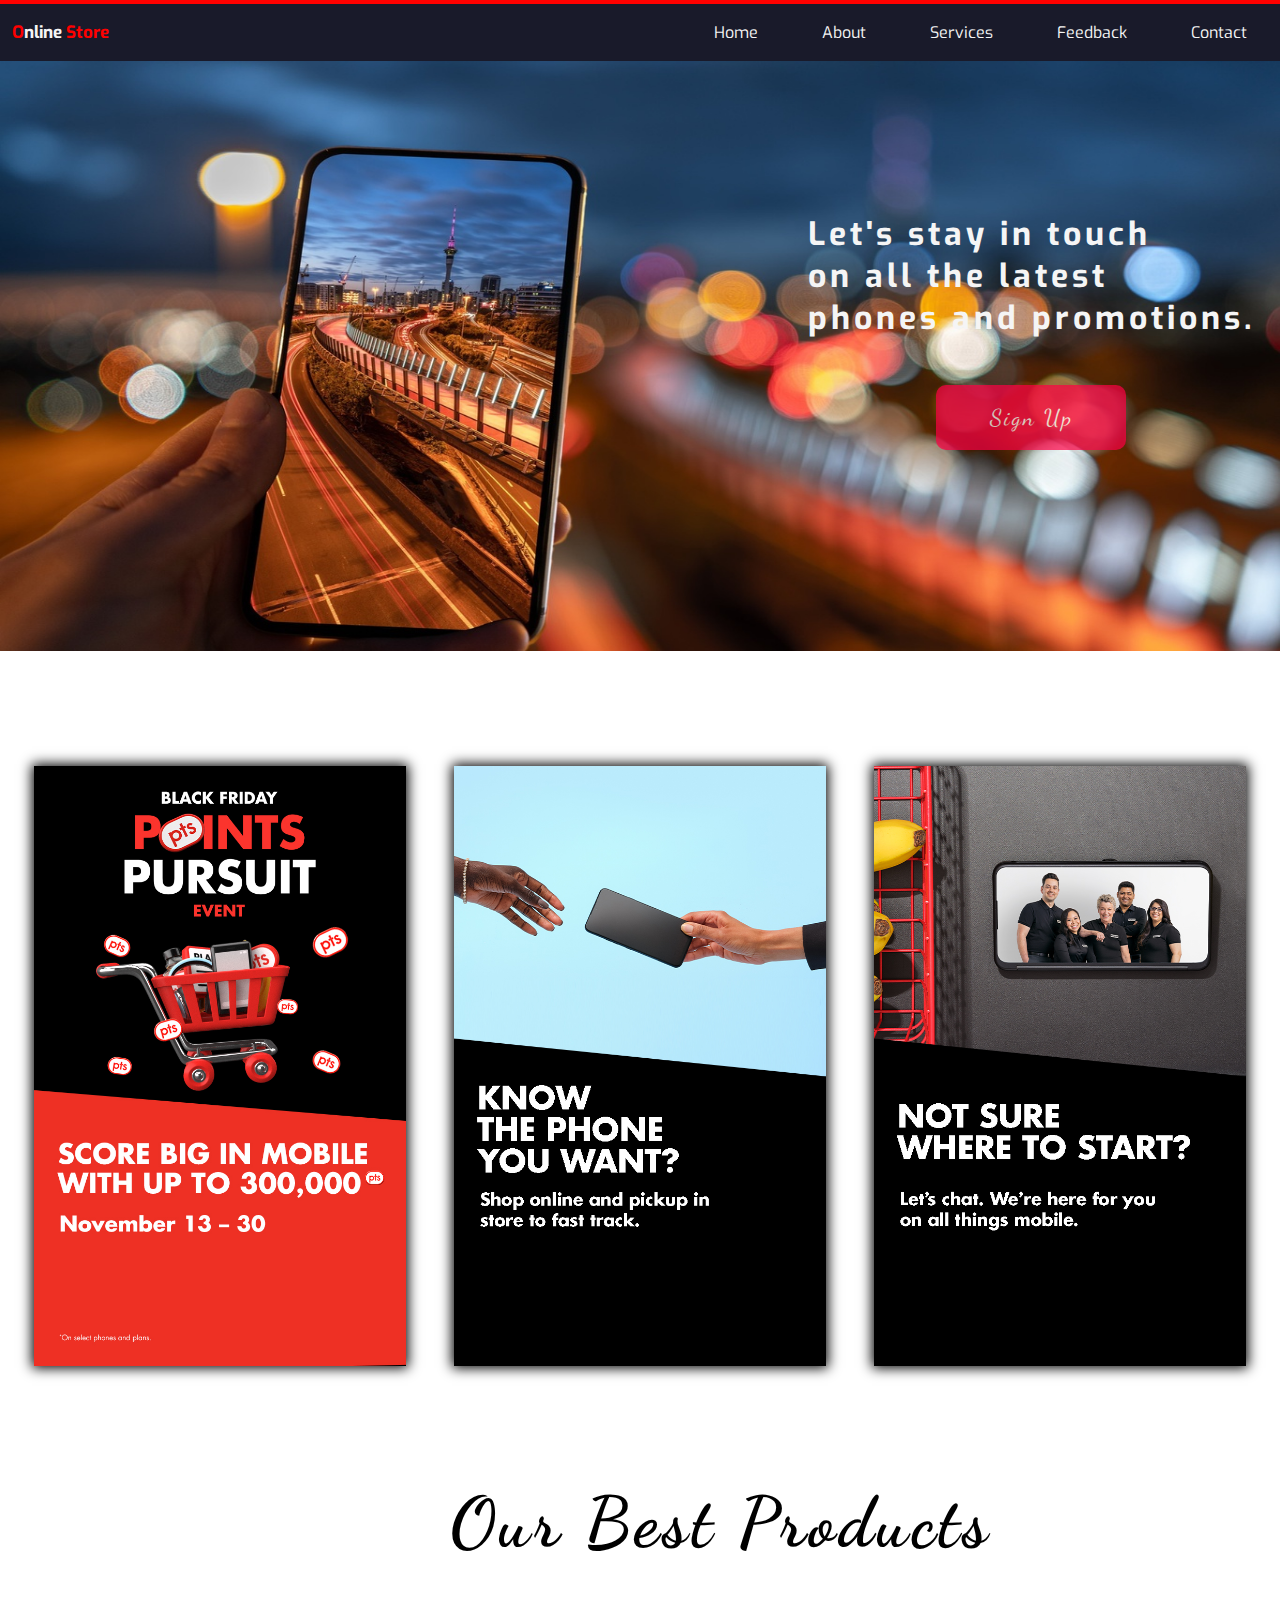
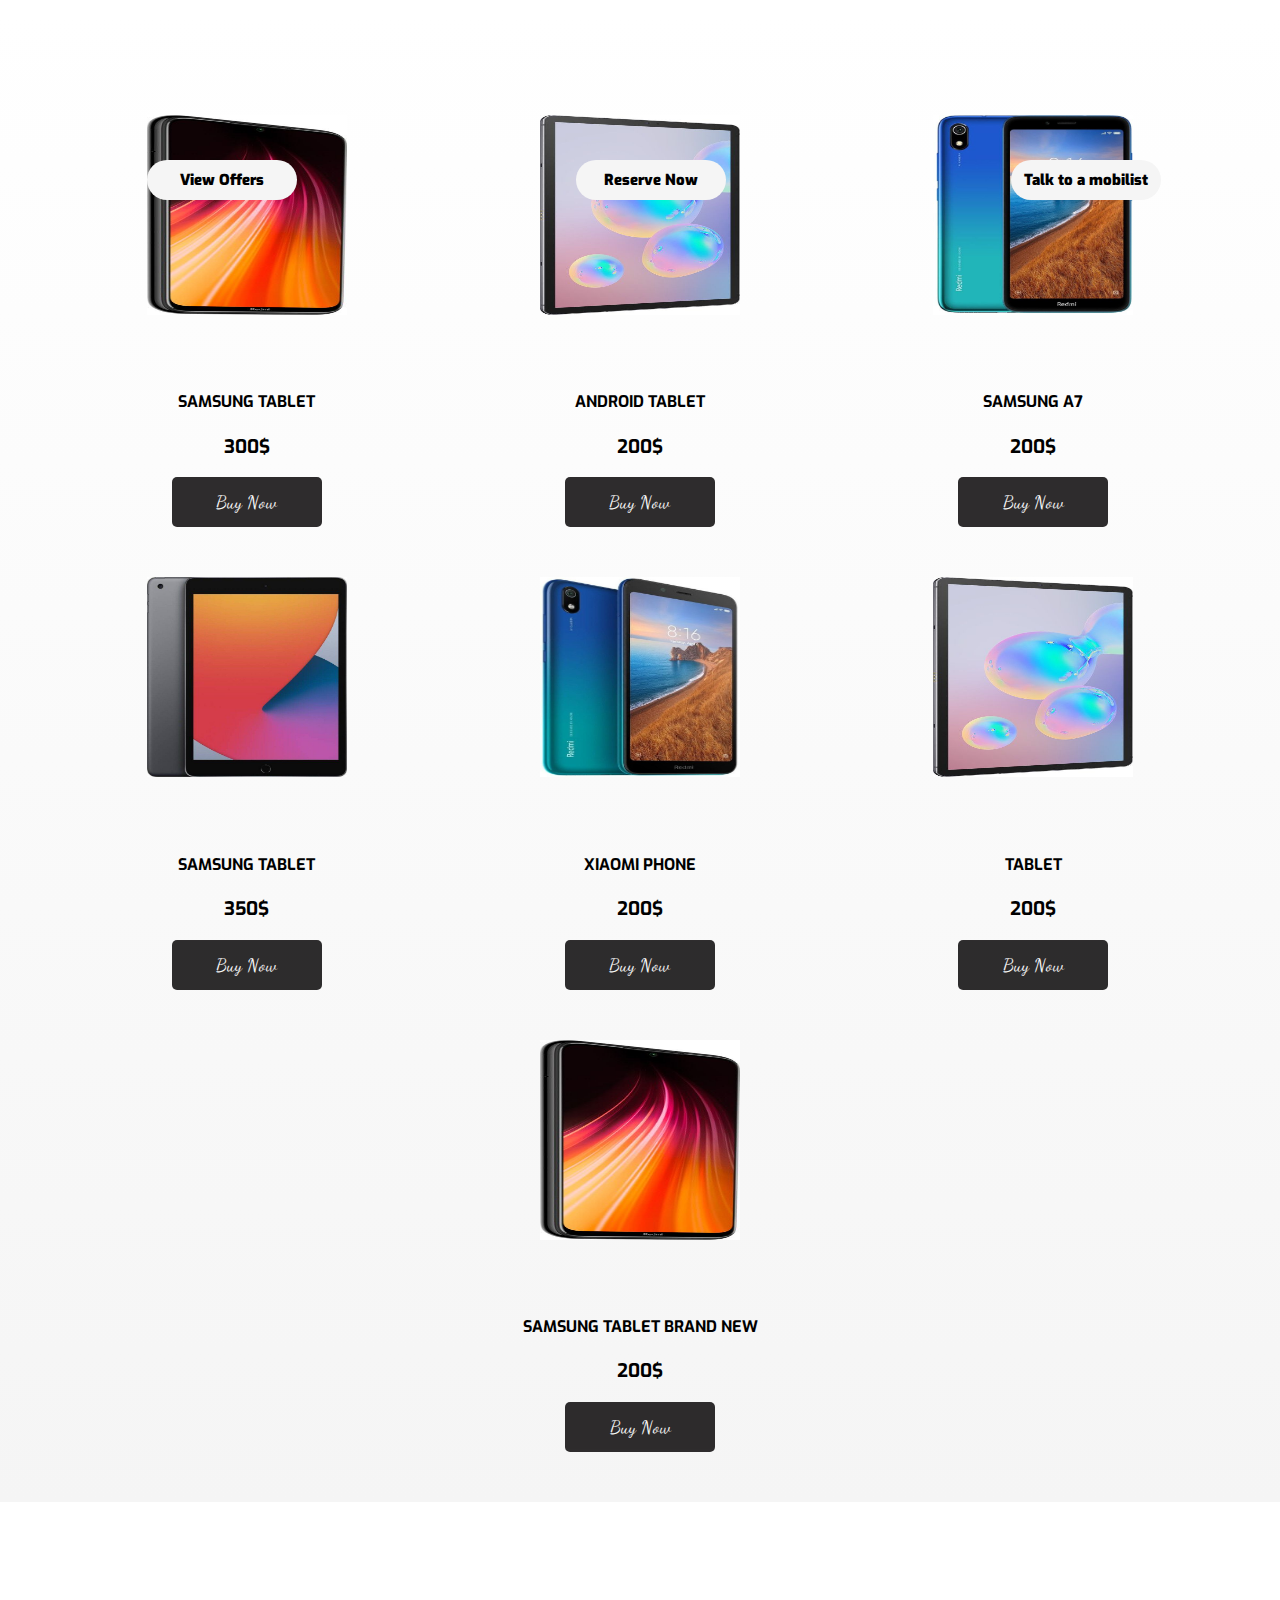
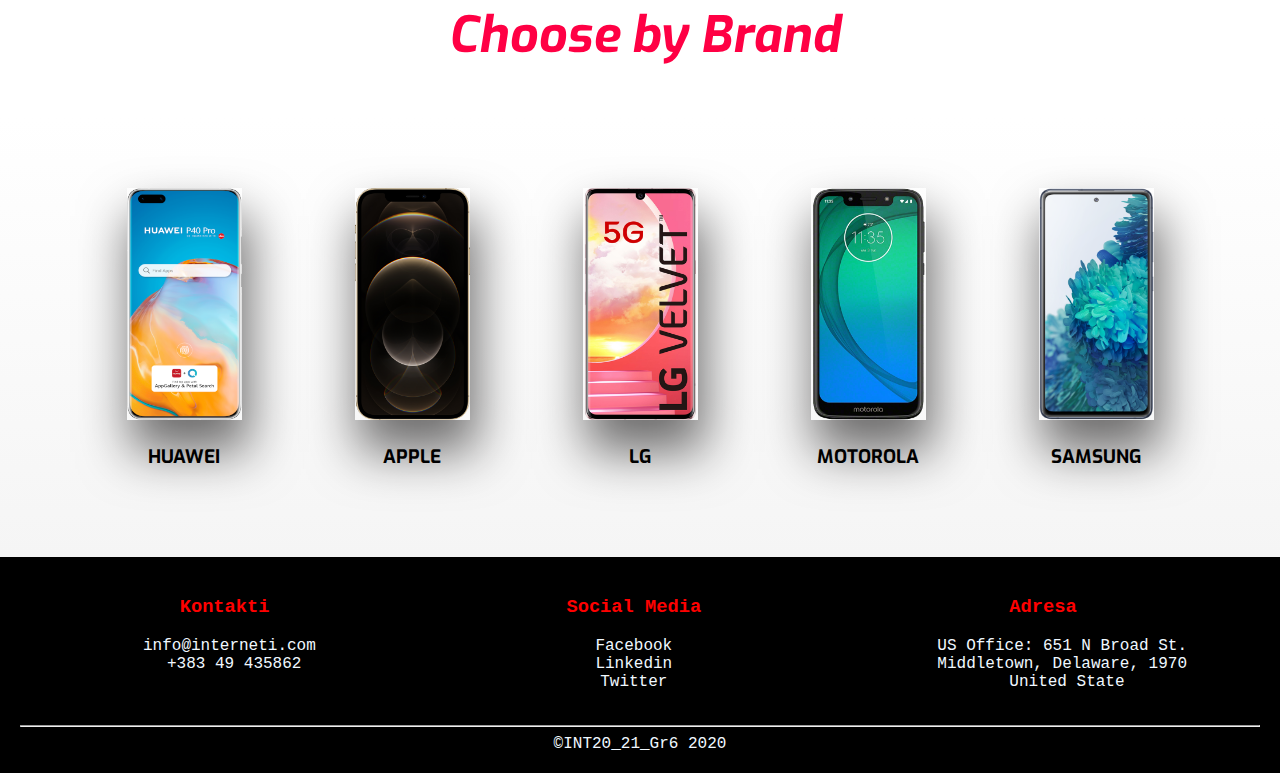
==== index.html @ 4bde4243 "Update index.html" ====
<!DOCTYPE html>
<html lang="en">

<head>
    <meta charset="UTF-8">
    <meta name="viewport" content="width=device-width, initial-scale=1.0">
    <link rel="stylesheet" href="style.css">
    <link rel="icon" href="images/icon.png" type="images/icon">
    <title>Online Store</title>
</head>

<body>

    <div class="navbaritem"></div>
    <div class="navbar" id="navbar">
        <div class="navbarname">
            <h2><span>O</span>nline<span> Store</span></h2>
        </div>
        <ul>
            <li><a href="index.html">Home</a></li>
            <li><a href="about.html">About</a></li>
            <li><a href="service.html">Services</a></li>
            <li><a href="formpage.html">Feedback</a></li>
            <li><a href="contact.html">Contact</a></li>
        </ul>
    </div>
    <div class="mySlides fade">
        <img src="images/iphone1.jpg" height="590" width="100%" alt="">
    </div>
    <div class="mySlides fade">
        <img src="images/android1.jpg" height="590" width="100%" alt="">
    </div>
    <div class="mySlides fade">
        <img src="images/iphonex1.jpg " height="590" width="100%" alt="">
    </div>
    <div class="textinphoto">
        <h1>Let's stay in touch <br />on all the latest<br /> phones and promotions.</h1>
    </div>
    <button class="subscribe" onclick="document.getElementById('signup').style.display='block'">Sign Up</button>
  <!--***********************************************OFFERS*************************************************************** -->
    <div class="offers">
        <div class="blackfriday">
            <img src="images/blackfriday.jpg" height="600" alt="">
            <button>View Offers</button>
        </div>
        <div class="phoneyouwant">
            <img src="images/phoneyouwant.jpg" height="600" alt="">
            <button>Reserve Now</button>
        </div>
        <div class="letschat">
            <img src="images/letschat.jpg" height="600" alt="">
            <button>Talk to a mobilist</button>
        </div>
    </div>
<!--***************************OUR BEST PRODUCTS ***************************************************** -->
    <h2 class="obp">Our Best Products</h2>
    <div class="selling">

        <div>
            <img src="images/shitja1.jpg" height="300" width="300" alt="">
            <h4>SAMSUNG TABLET</h4>
            <H3>300$</H3>
            <button>Buy Now</BUtton>
        </div>

        <div>
            <img src="images/shitja2.jpg" height="300" width="300" alt="">
            <h4>ANDROID TABLET</h4>
            <H3>200$</H3>
            <button>Buy Now</BUtton>
        </div>

        <div>
            <img src="images/shitja3.jpg" height="300" width="300" alt="">
            <h4>SAMSUNG A7</h4>
            <H3>200$</H3>
            <button>Buy Now</BUtton>
        </div>

        <div>
            <img src="images/shitja4.jpg" height="300" width="300" alt="">
            <h4>SAMSUNG TABLET</h4>
            <H3>350$</H3>
            <button>Buy Now</BUtton>
        </div>

        <div>
            <img src="images/shitja5.jpg" height="300" width="300" alt="">
            <h4>XIAOMI PHONE</h4>
            <H3>200$</H3>
            <button>Buy Now</BUtton>
        </div>

        <div>
            <img src="images/shitja2.jpg" height="300" width="300" alt="">
            <h4>TABLET</h4>
            <H3>200$</H3>
            <button>Buy Now</BUtton>
        </div>

        <div>
            <img src="images/shitja1.jpg" height="300" width="300" alt="">
            <h4>SAMSUNG TABLET BRAND NEW</h4>
            <H3>200$</H3>
            <button>Buy Now</BUtton>
        </div>

    </div>
    
    <div class="signup" id="signup">
        <div class="signupwindow" >
            <input type="email" name="email" placeholder="Email.." id="">
            <span onclick="document.getElementById('signup').style.display='none'" class="x">x</span>
            <input type="password" name="password" placeholder="Password.." id="">
            <button type="submit" onclick="document.getElementById('signup').style.display='none'" class="btn btn-primary">Submit</button>
            <h2>Sign Up</h2>
        </div>
    </div>
   <!--********************************************** CHOOSE BY BRAND *****************************************************************-->
    <div class="choosebybrandtext">
        <h1>Choose by Brand</h1>
    </div>
    
    <div style="margin-top: 50px" class="choosebybrand">
        <div class="huawei">
            <a style="color:#000000; text-decoration:none" href="huawei.html">
            <div class="frontimage">
                <img src="images/huawei.png" height="232px" width="115px" alt="">
            </div>
           
            <h3>HUAWEI</h3>
         </a>
        </div>

        <div class="apple">
            <a style="color:#000000; text-decoration:none" href="apple.html">
            <div class="frontimage">
                <img src="images/apple.png" height="232px" width="115px" alt="">
            </div>
            
            <H3>APPLE</H3>
            </a>
        </div>

        <div class="lg">
            <a style="color:#000000; text-decoration:none" href="lg.html">
            <div class="frontimage">
                <img src="images/LG.png" height="232px" width="115px" alt="">
            </div>
            
            <h3>LG</h3>
            </a>
        </div>

        <div class="motorola">
            <a style="color:#000000; text-decoration:none" href="motorola.html">
            <div class="frontimage">
                <img src="images/Motorola.png" height="232px" width="115px" alt="">
            </div>
            <h3>MOTOROLA</h3>
            </a>
        </div>

        <div class="samsung">
            <a style="color:#000000; text-decoration:none" href="samsung.html">
            <div class="frontimage">
                <img src="images/samsung.png" height="232px" width="115px" alt="">
            </div>
            <h3>SAMSUNG</h3>
            </a>
        </div>

    </div>
    
<footer id="footer">
<div>
  <div class="divFloat">
      <h3>Kontakti</h3>
    <pre>
 info@interneti.com
  +383 49 435862
    </pre>
  </div>
  <div class="divFloat">
      <h3>Social Media</h3> 
      <a href="https://www.facebook.com" target="_blank">Facebook</a><br>
      <a href="https://www.linkedin.com" target="_blank">Linkedin</a><br>
      <a href="https://www.twitter.com" target="_blank">Twitter</a>
  </div>
  <div class="divFloat">
        <h3>Adresa</h3> 
      <pre>
    US Office: 651 N Broad St.
    Middletown, Delaware, 1970
     United State
    </pre>
</div>  
</div>

<hr style="clear: left;">
&copy;INT20_21_Gr6 2020
</footer>
<script src="slider.js"></script>
</body>

</html>
---- style.css ----
@import url('https://fonts.googleapis.com/css2?family=Exo:wght@300&display=swap');
@import url('https://fonts.googleapis.com/css2?family=Dancing+Script:wght@700&display=swap');
*{
    box-sizing: border-box;
}
body
{
    margin: 0;
    padding: 0;
    font-family: 'Exo', sans-serif;  
}
.navbar 
{   
    background-color:rgba(0, 1, 19, 0.9);
    display: flex;
    align-items: flex-end;
    width: 100%;
    justify-content: flex-end;
    padding: 3px;
    
}
.navbaritem
{
    
    width: 100%;
    border:2px solid red;
    
}
.navbarname 
{
    margin-right: 42%;
   
}
.navbarname h2
{
    color: whitesmoke;
    font-size: 17px;
 
}
.navbarname h2 span
{
    color: red;
}
.navbar ul li  {
    display: inline-flex;
}
.navbar ul 
{
    margin: 0;
}
.navbar ul li a {
    text-decoration: none;    
    font-size: 16px;
    color:whitesmoke;
    padding:15px 30px 15px 30px;
}
.navbar a:hover
{
    transition: 0.8s;
    color: rgba(248, 9, 9, 0.9);
}
.textinphoto h1{
    opacity: 1.5;
    position: absolute;
    bottom: 60%;
    right: 25px;
    letter-spacing: 4px;
    color: whitesmoke;
    
}
.subscribe {
    outline: none;
    font-family: 'Dancing Script', cursive;
    position: absolute;
    bottom: 50%;
    right: 12%;
    width: 190px;
    height:65px;
    border: none;
    color: white;
    border-radius: 10px;
    background-color:rgb(255, 0, 68);
    letter-spacing: 2px;
    opacity: 0.7;
    font-size: 23px;
}
.subscribe:hover{
    color: rgb(255, 0, 68);
    background-color: whitesmoke;
    transition: 0.8s;
    opacity: 0.9;
    cursor: pointer;
}
.subscribe:active
{
    opacity: 1;
    box-shadow: 0px 0px 2px 2px rgb(255, 0, 68); 
}
.obp
{
     margin-top: 50px;
    margin-bottom: 50px;
    margin-left: 450px;
    letter-spacing: 4px;
    font-family: 'Dancing Script', cursive;
    font-size: 70px;
    
}
.selling 
{   
   background-color:whitesmoke;
    display: flex;
    width: 100%;
    margin: 0 auto;
    text-align: center;
    justify-content: space-around;
    flex-wrap: wrap;
    padding: 50px;
    background:linear-gradient(to bottom, #ffffff,whitesmoke);
}

.selling img
{   
    padding:50px ;
}
.selling button
{
     font-family: 'Dancing Script', cursive;
    font-size: 18px;
    outline: none;
    border: none;
    width: 150px;
    height: 50px;
    background-color: rgb(24, 22, 23);
    color: whitesmoke;
    border-radius: 5px;
    opacity: 0.9;
}
.selling button:hover
{
    cursor: pointer;
    opacity: 1;
}
.selling button:active
{
    box-shadow: 0px 0px 2px 2px rgb(255, 0, 68);
}
.offers
{
    margin-top: 100px;
    margin-bottom: 100px;
    display: flex;
    padding: 10px;
    justify-content: space-around;
    text-align: center;
}
.offers img 
{
   box-shadow: 0px 0px 12px 2px black;
}
.blackfriday button
{
    font-family: inherit;
    position: absolute;
    left: 11.5%;
    bottom:-100%;
    height: 40px;
    width:150px;
    border-radius: 20px;
    outline: none;
    border: none;
    font-size: 15px;
    background-color:whitesmoke;
    font-weight: 900;
}
.blackfriday button:hover,.phoneyouwant button:hover,.letschat button:hover
{
    background-color: red;
    transition: 0.5s;
    color:white;
    cursor: pointer;
}
.phoneyouwant button{
    position: absolute;
    left: 45%;
    bottom: -100%;
    font-family: inherit;
    height: 40px;
    width:150px;
    border-radius: 20px;
    outline: none;
    border: none;
    font-size: 15px;
    background-color:whitesmoke;
    font-weight: 900;
}
.letschat button
{
    position: absolute;
    left:79%;
    bottom: -100%;
    font-family: inherit;
    height: 40px;
    width:150px;
    border-radius: 20px;
    outline: none;
    border: none;
    font-size: 15px;
    background-color:whitesmoke;
    font-weight: 900;
}
.signupwindow
{
    
    top: 12em;
    left:21em;
    position: fixed;
    background-color:rgb(24, 22, 23);
    height: 20%;
    width: 50%;
    border-radius: 5px;
}
.signupwindow input 
{
    display:flex;
    margin-top: 15px;
    height: 35px;
    width: 200px;
    margin-left: 15px;
}
.x {
    position: absolute;
    right:5px;
    top:2px;
    font-size: 20px;
    text-align: center;
    padding:8px;
    font-weight: 900;
    color: whitesmoke;
}
.x:hover
{
    background-color: rgb(173, 166, 166);
    color:black;
    transition: 0.7s;
    cursor: pointer;
}

.signupwindow h2
{
    color: whitesmoke;
    margin-left: 70%;
    margin-top: -80px;
}
.signupwindow button
{
    position: absolute;
    margin-left: 70%;
    width: 100px;
    height: 40px;
    margin-top: -100px;
    margin-top: -35px;
    font-weight: 900;

}
.signupwindow button:hover
{
    cursor: pointer;
}
.signup
{
    display: none;
    border:1px solid black;
    left: 0;
    top: 0;
    right: 0;
    bottom: 0;
    position:fixed;
    width: 100%;
    height: 100%;
    background-color: rgba(0, 0, 0, 0.7);
}
.choosebybrand
{
    position: relative;
    display: flex;
    width: 100%;
    height: auto;
    justify-content: space-around;
    flex-wrap: wrap;
    background:linear-gradient(to bottom, #ffffff,whitesmoke);
    margin-bottom: 0px;
    text-align: center;
    padding:70px;
}
.choosebybrand img
{
    box-shadow: 5px 30px 50px 2px rgb(109, 108, 108);
}
.choosebybrandtext h1
{
    margin-top: 100px;
    margin-left: 35%;
    color: rgb(255, 0, 68);
    font-size: 50px;
    font-style: italic;

}
.apple:hover,.motorola:hover,.lg:hover,.samsung:hover,.apple:hover,.huawei:hover
{
    cursor: pointer;
    color: rgb(255, 0, 68);
}

footer{
    font-family: monospace, Arial, sans-serif;
    background-color: black;
    text-align: center;
    color: aliceblue;
    padding: 20px;
}
footer a{
    text-decoration: none;
    color: aliceblue;
}
footer a:hover{
    color: red;
}
footer pre{
    font-size: 16px;
}
.divFloat{
    width: 33%;
    float: left;
}
footer h3{
    color: red;
}
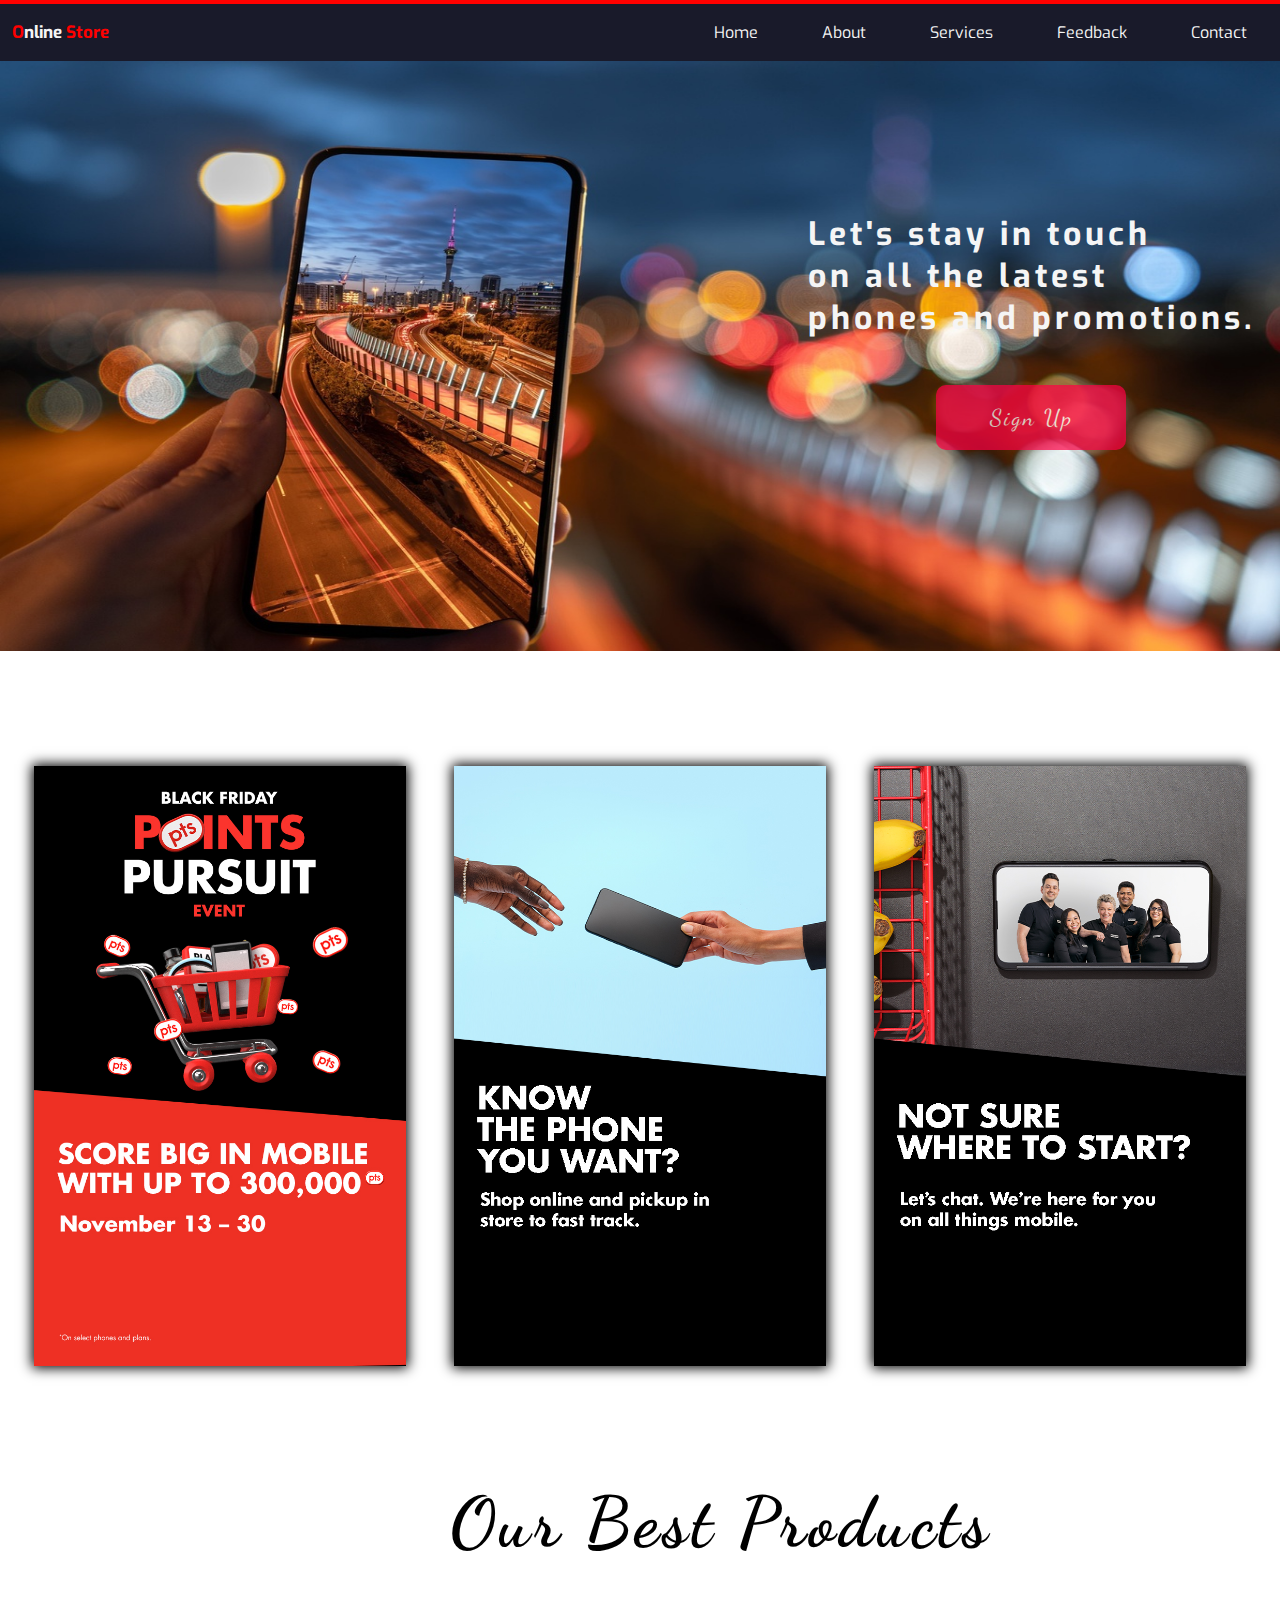
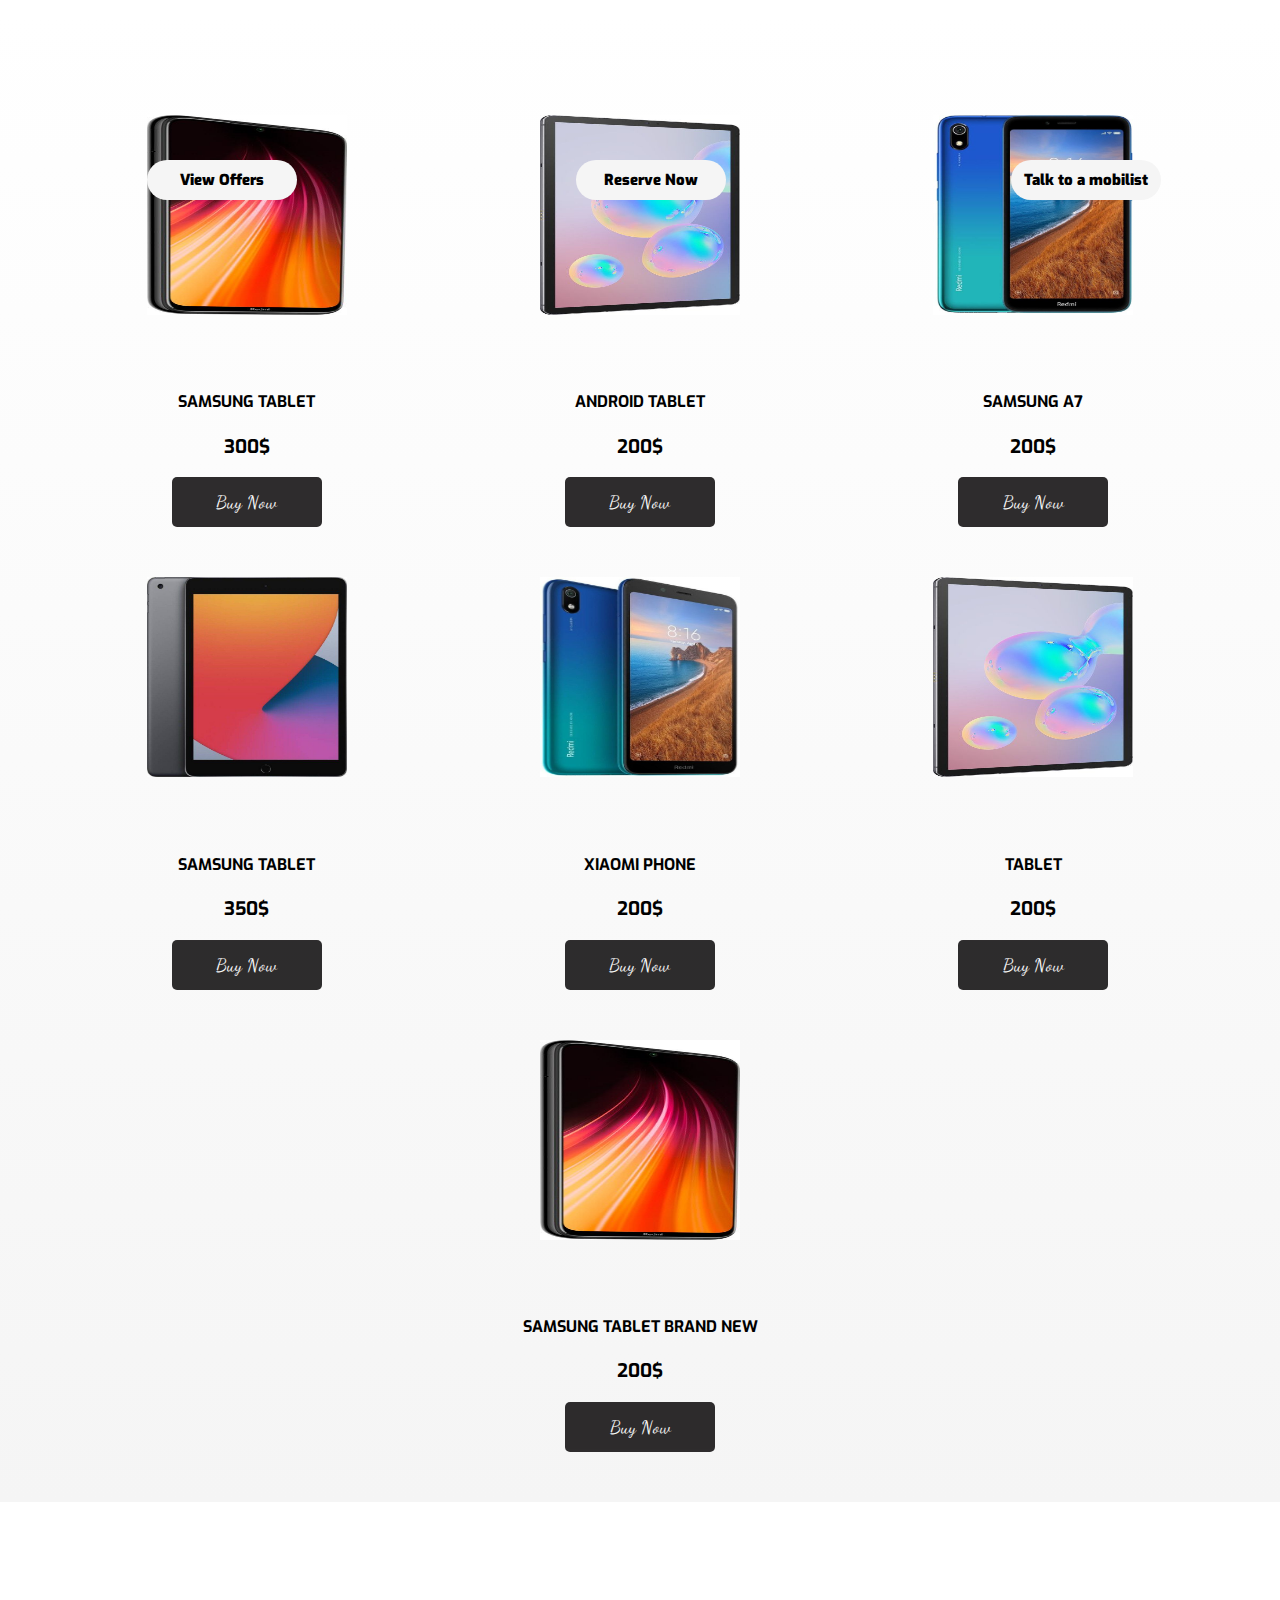
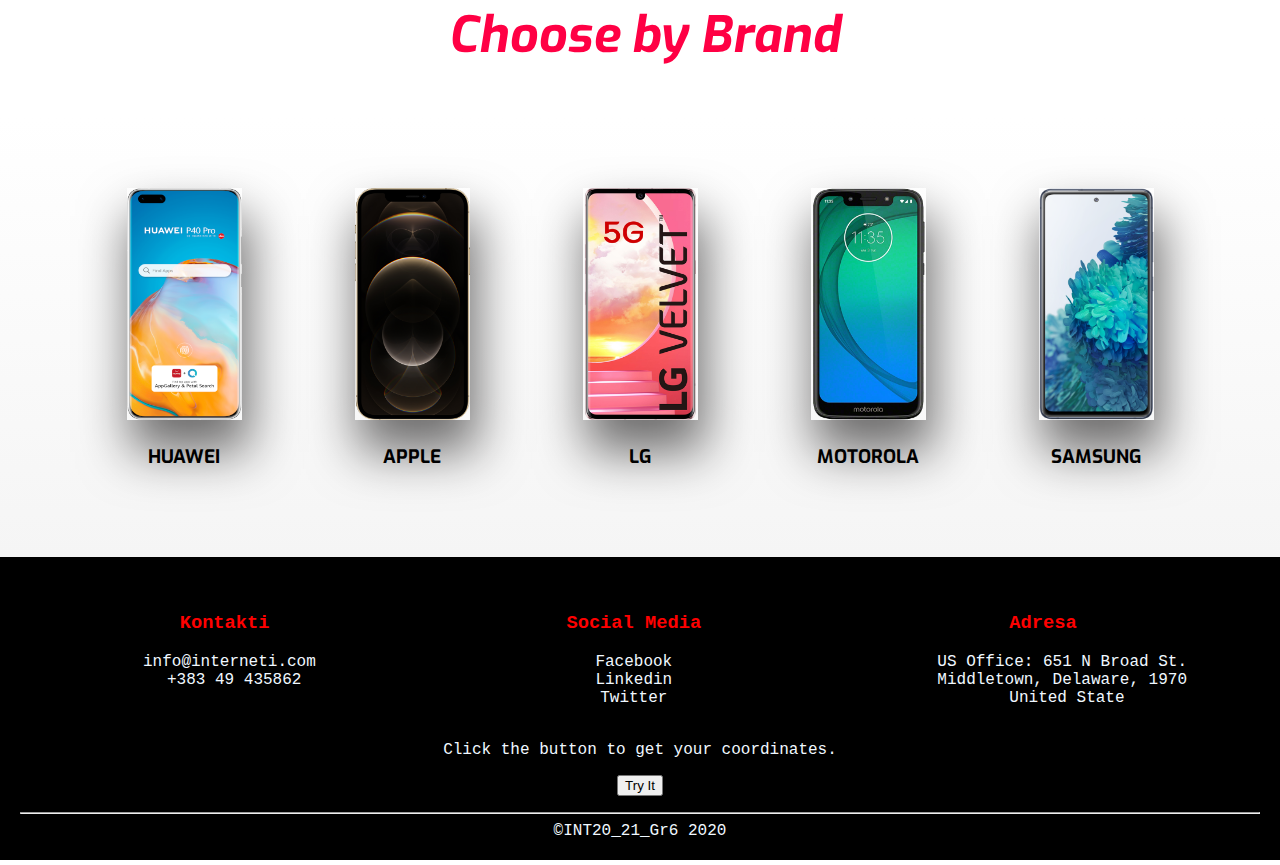
==== commit 951850f7: "Geolocation&Tabela" ====
--- a/index.html
+++ b/index.html
@@ -123,51 +123,52 @@
     
     <div style="margin-top: 50px" class="choosebybrand">
         <div class="huawei">
-            <a style="color:#000000; text-decoration:none" href="huawei.html">
+            <a  href="huawei.html">
             <div class="frontimage">
                 <img src="images/huawei.png" height="232px" width="115px" alt="">
             </div>
+             </a>
+            <h3>HUAWEI</h3>
+       
+        </div>
+
+        <div class="apple">
+            <a  href="apple.html">
+            <div class="frontimage">
+                <img src="images/apple.png" height="232px" width="115px" alt="">
+            </div>
+             </a>
+            <H3>APPLE</H3>
            
-            <h3>HUAWEI</h3>
-         </a>
-        </div>
-
-        <div class="apple">
-            <a style="color:#000000; text-decoration:none" href="apple.html">
-            <div class="frontimage">
-                <img src="images/apple.png" height="232px" width="115px" alt="">
-            </div>
+        </div>
+
+        <div class="lg">
+            <a  href="lg.html">
+            <div class="frontimage">
+                <img src="images/LG.png" height="232px" width="115px" alt="">
+            </div>
+            </a>
+            <h3>LG</h3>
             
-            <H3>APPLE</H3>
-            </a>
-        </div>
-
-        <div class="lg">
-            <a style="color:#000000; text-decoration:none" href="lg.html">
-            <div class="frontimage">
-                <img src="images/LG.png" height="232px" width="115px" alt="">
-            </div>
+        </div>
+
+        <div class="motorola">
+            <a href="motorola.html">
+            <div class="frontimage">
+                <img src="images/Motorola.png" height="232px" width="115px" alt="">
+            </div>
+                </a>
+            <h3>MOTOROLA</h3>
             
-            <h3>LG</h3>
-            </a>
-        </div>
-
-        <div class="motorola">
-            <a style="color:#000000; text-decoration:none" href="motorola.html">
-            <div class="frontimage">
-                <img src="images/Motorola.png" height="232px" width="115px" alt="">
-            </div>
-            <h3>MOTOROLA</h3>
-            </a>
         </div>
 
         <div class="samsung">
-            <a style="color:#000000; text-decoration:none" href="samsung.html">
+            <a  href="samsung.html">
             <div class="frontimage">
                 <img src="images/samsung.png" height="232px" width="115px" alt="">
-            </div>
+            </div> </a>
             <h3>SAMSUNG</h3>
-            </a>
+           
         </div>
 
     </div>
@@ -195,12 +196,19 @@
      United State
     </pre>
 </div>  
+<p>Click the button to get your coordinates.</p>
+
+<button onclick="getLocation()">Try It</button>
+
+<p id="demo"></p>
 </div>
 
 <hr style="clear: left;">
 &copy;INT20_21_Gr6 2020
 </footer>
+<script src="Location.js"></script>
 <script src="slider.js"></script>
+
 </body>
 
 </html>
--- a/style.css
+++ b/style.css
@@ -21,7 +21,7 @@
 }
 .navbaritem
 {
-    
+    background-color: white;
     width: 100%;
     border:2px solid red;
     
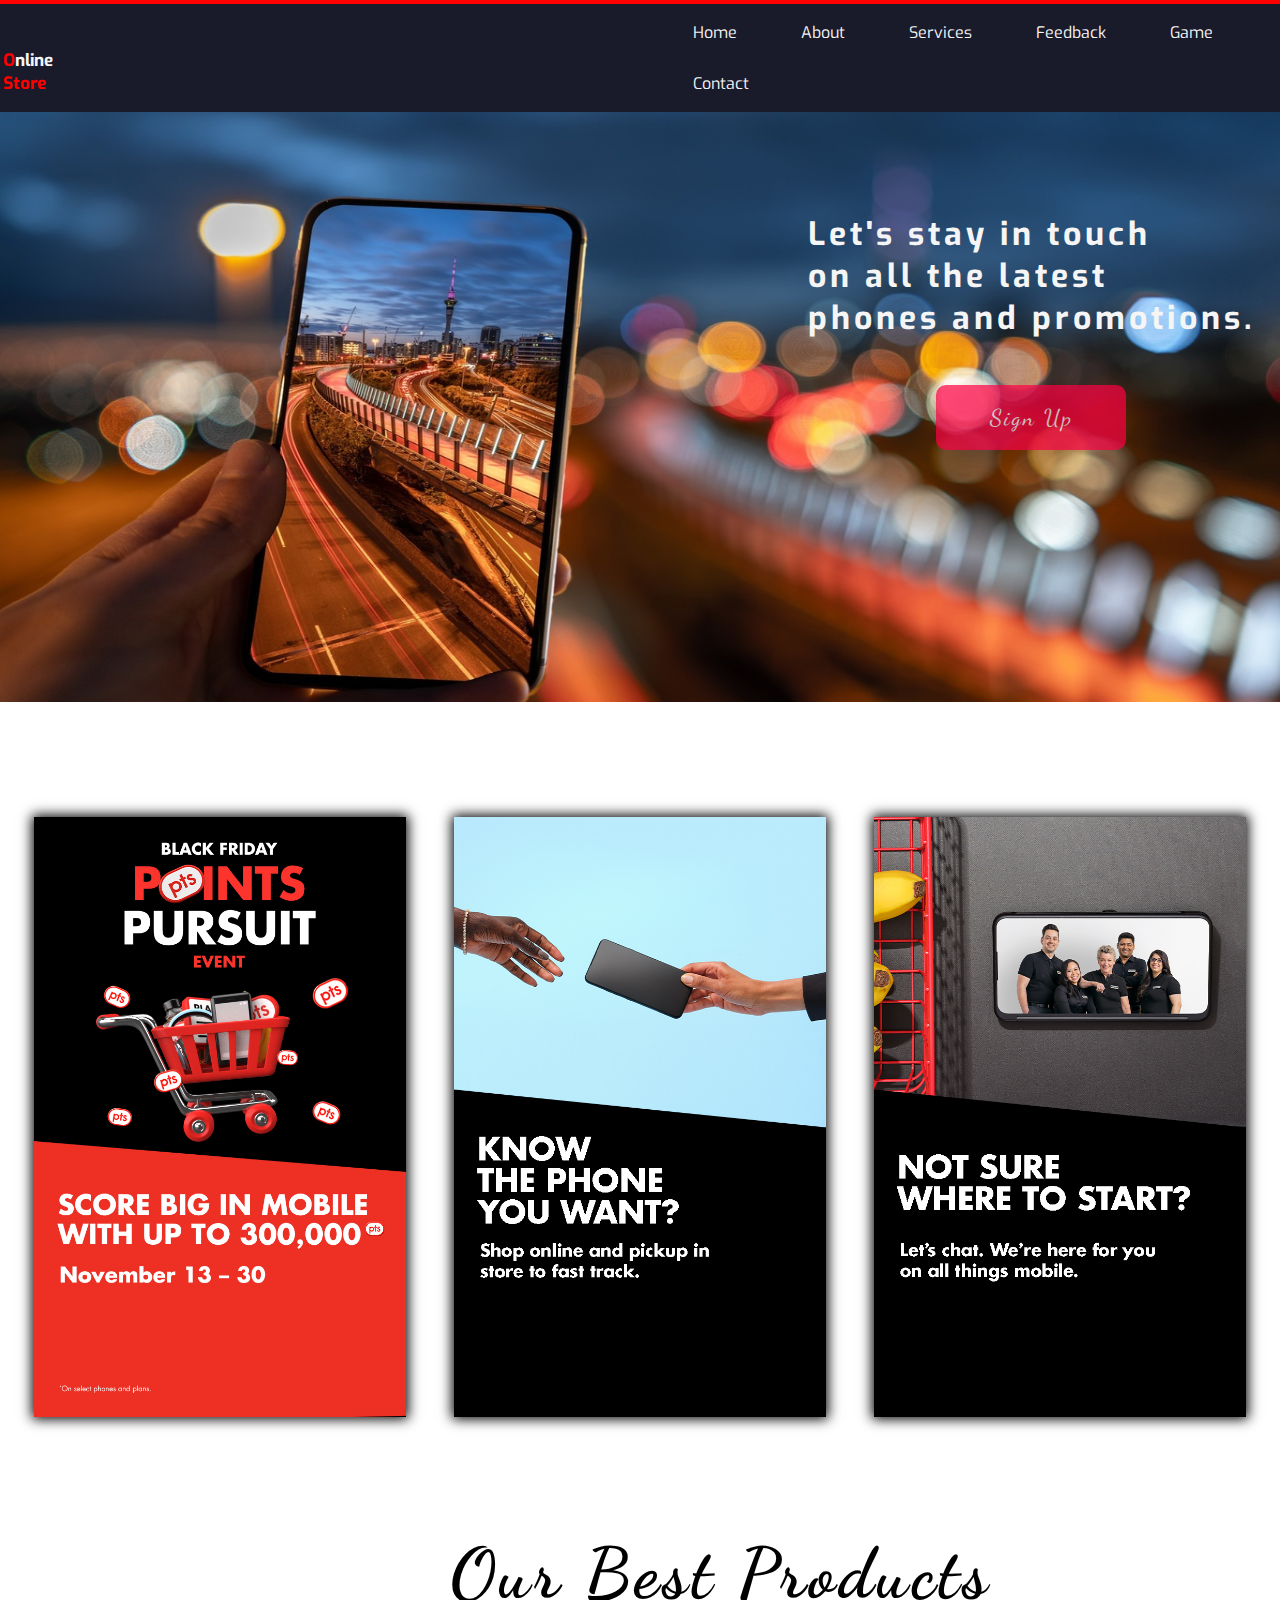
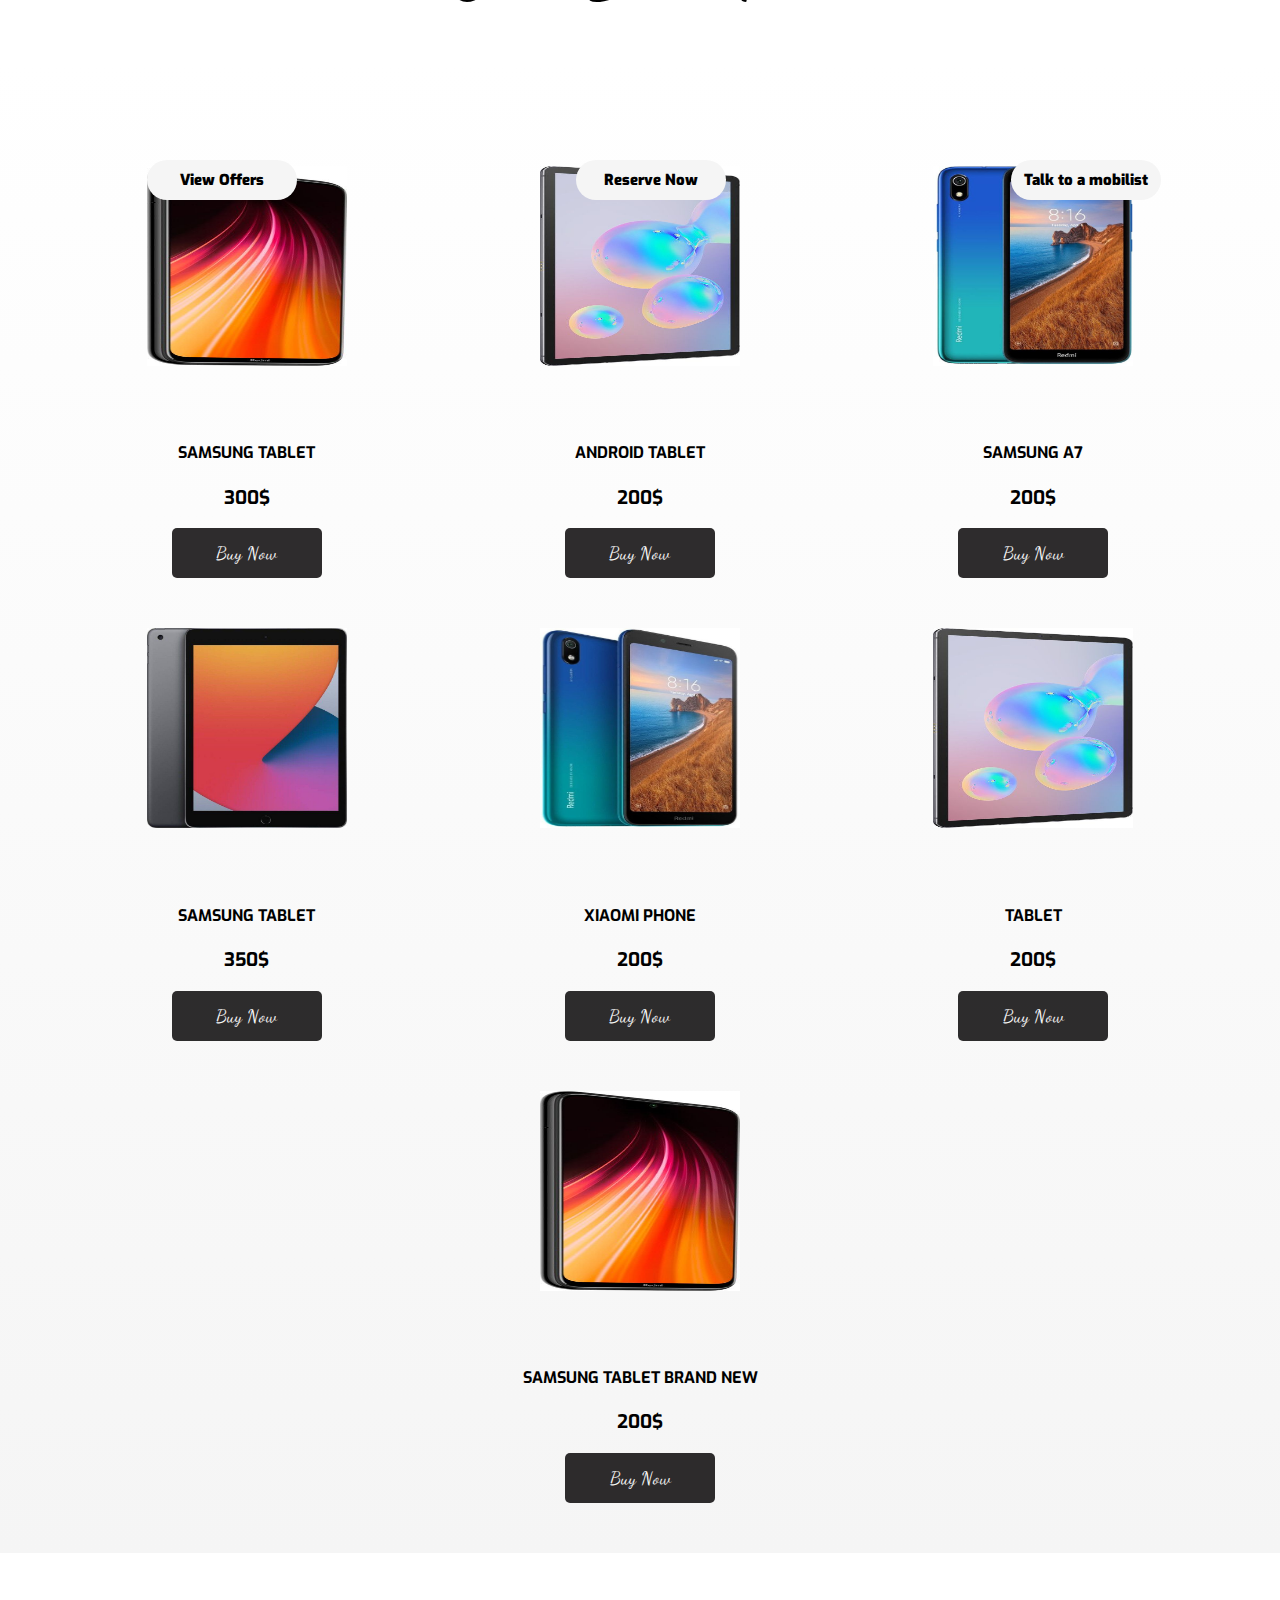
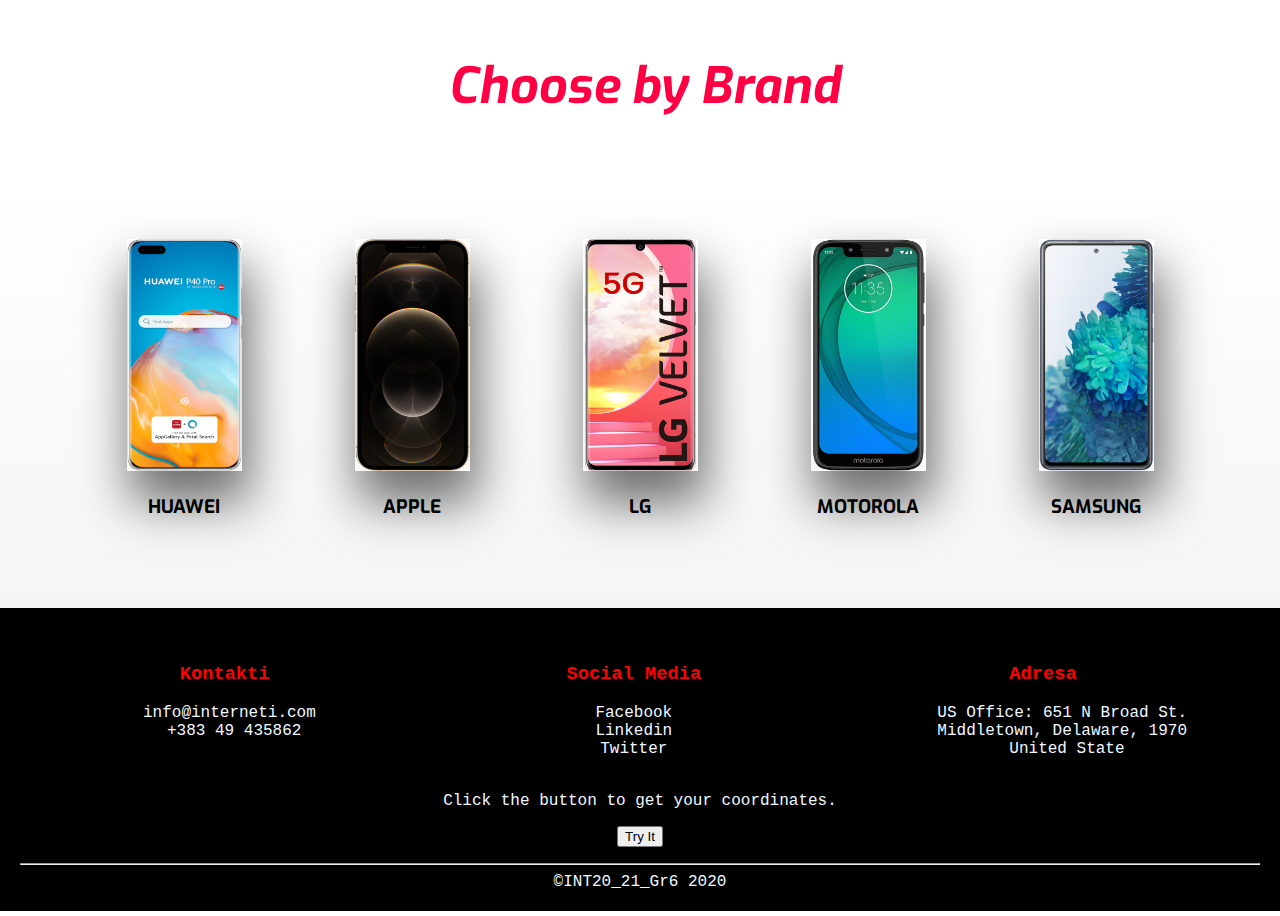
==== commit e21e3003: "Game" ====
--- a/index.html
+++ b/index.html
@@ -21,6 +21,7 @@
             <li><a href="about.html">About</a></li>
             <li><a href="service.html">Services</a></li>
             <li><a href="formpage.html">Feedback</a></li>
+            <li><a href="game.html">Game</a></li>
             <li><a href="contact.html">Contact</a></li>
         </ul>
     </div>
--- a/style.css
+++ b/style.css
@@ -336,3 +336,9 @@
 footer h3{
     color: red;
 }
+@keyframes lg {
+    0%   {background-color: rgb(0, 0, 0);}
+    25%  {background-color: rgb(41, 41, 41);}
+    50%  {background-color: rgb(48, 48, 48);}
+    100% {background-color: rgb(0, 0, 0);}
+  }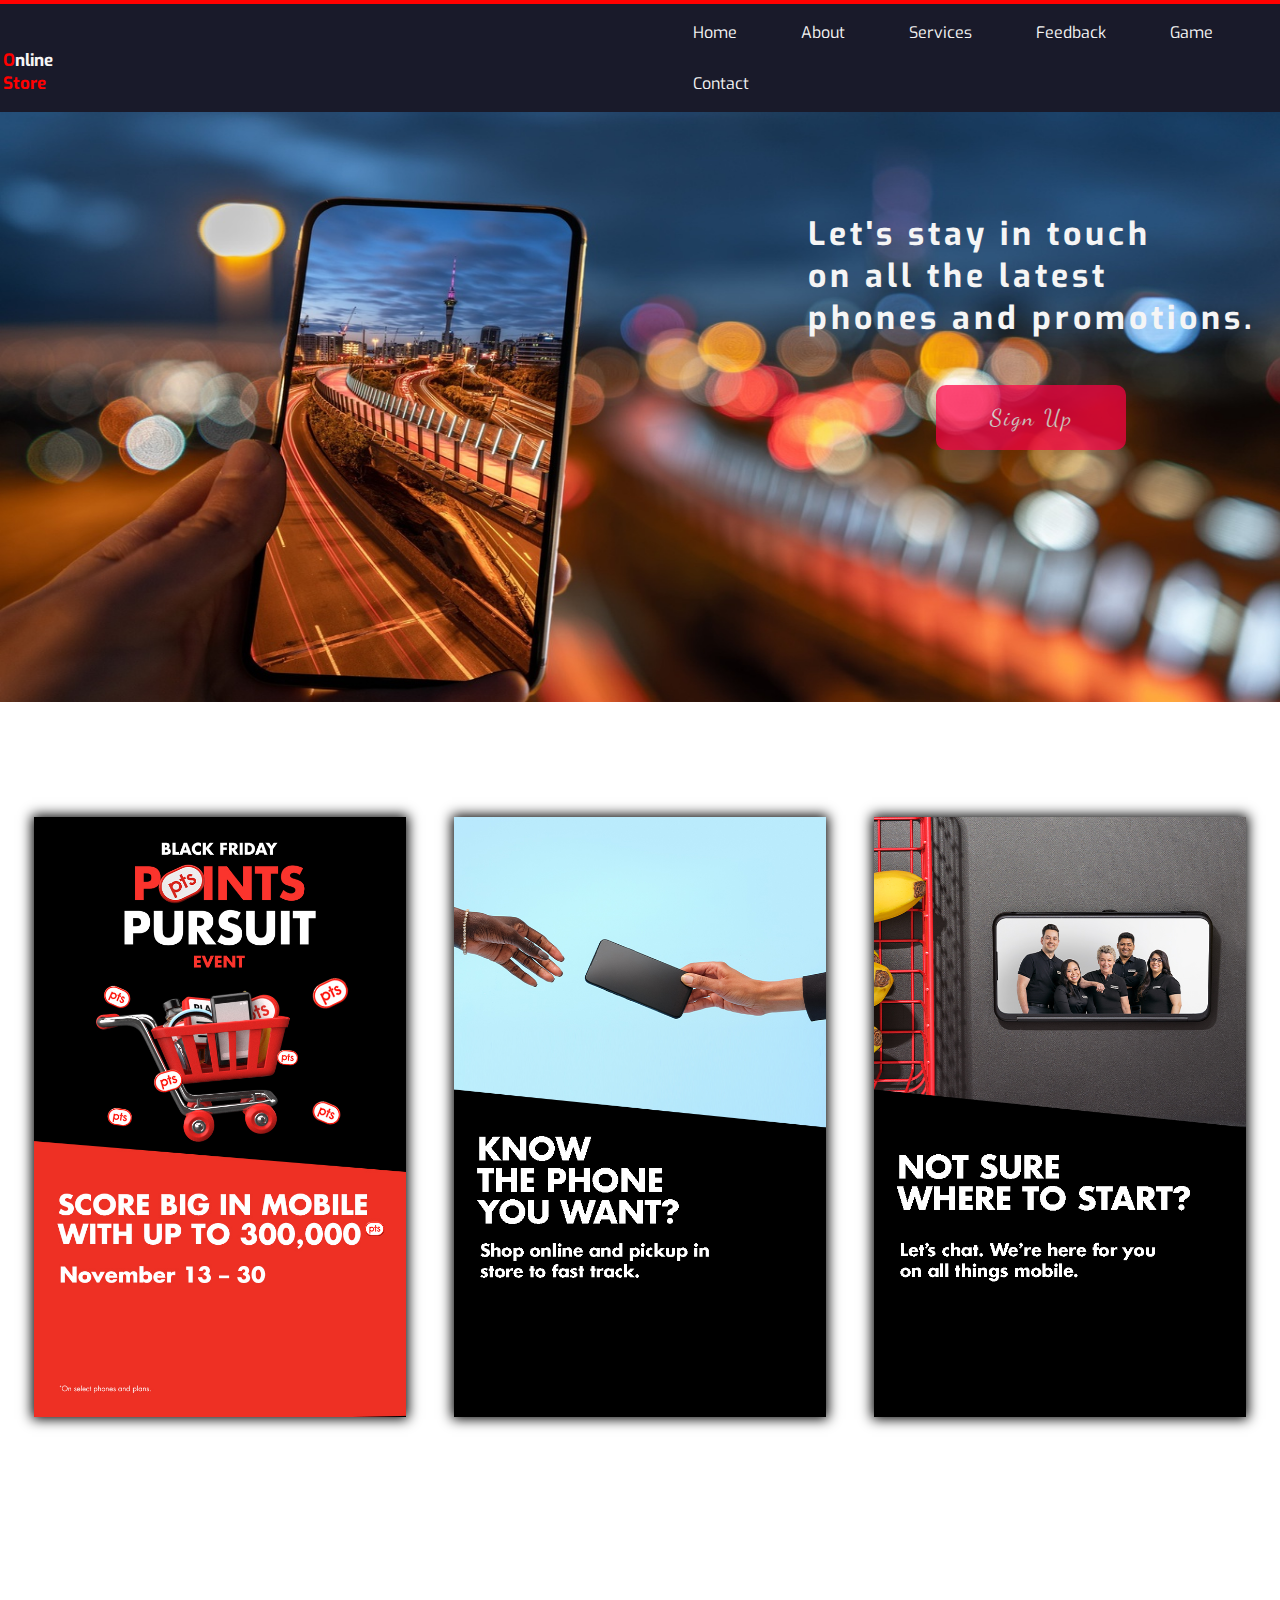
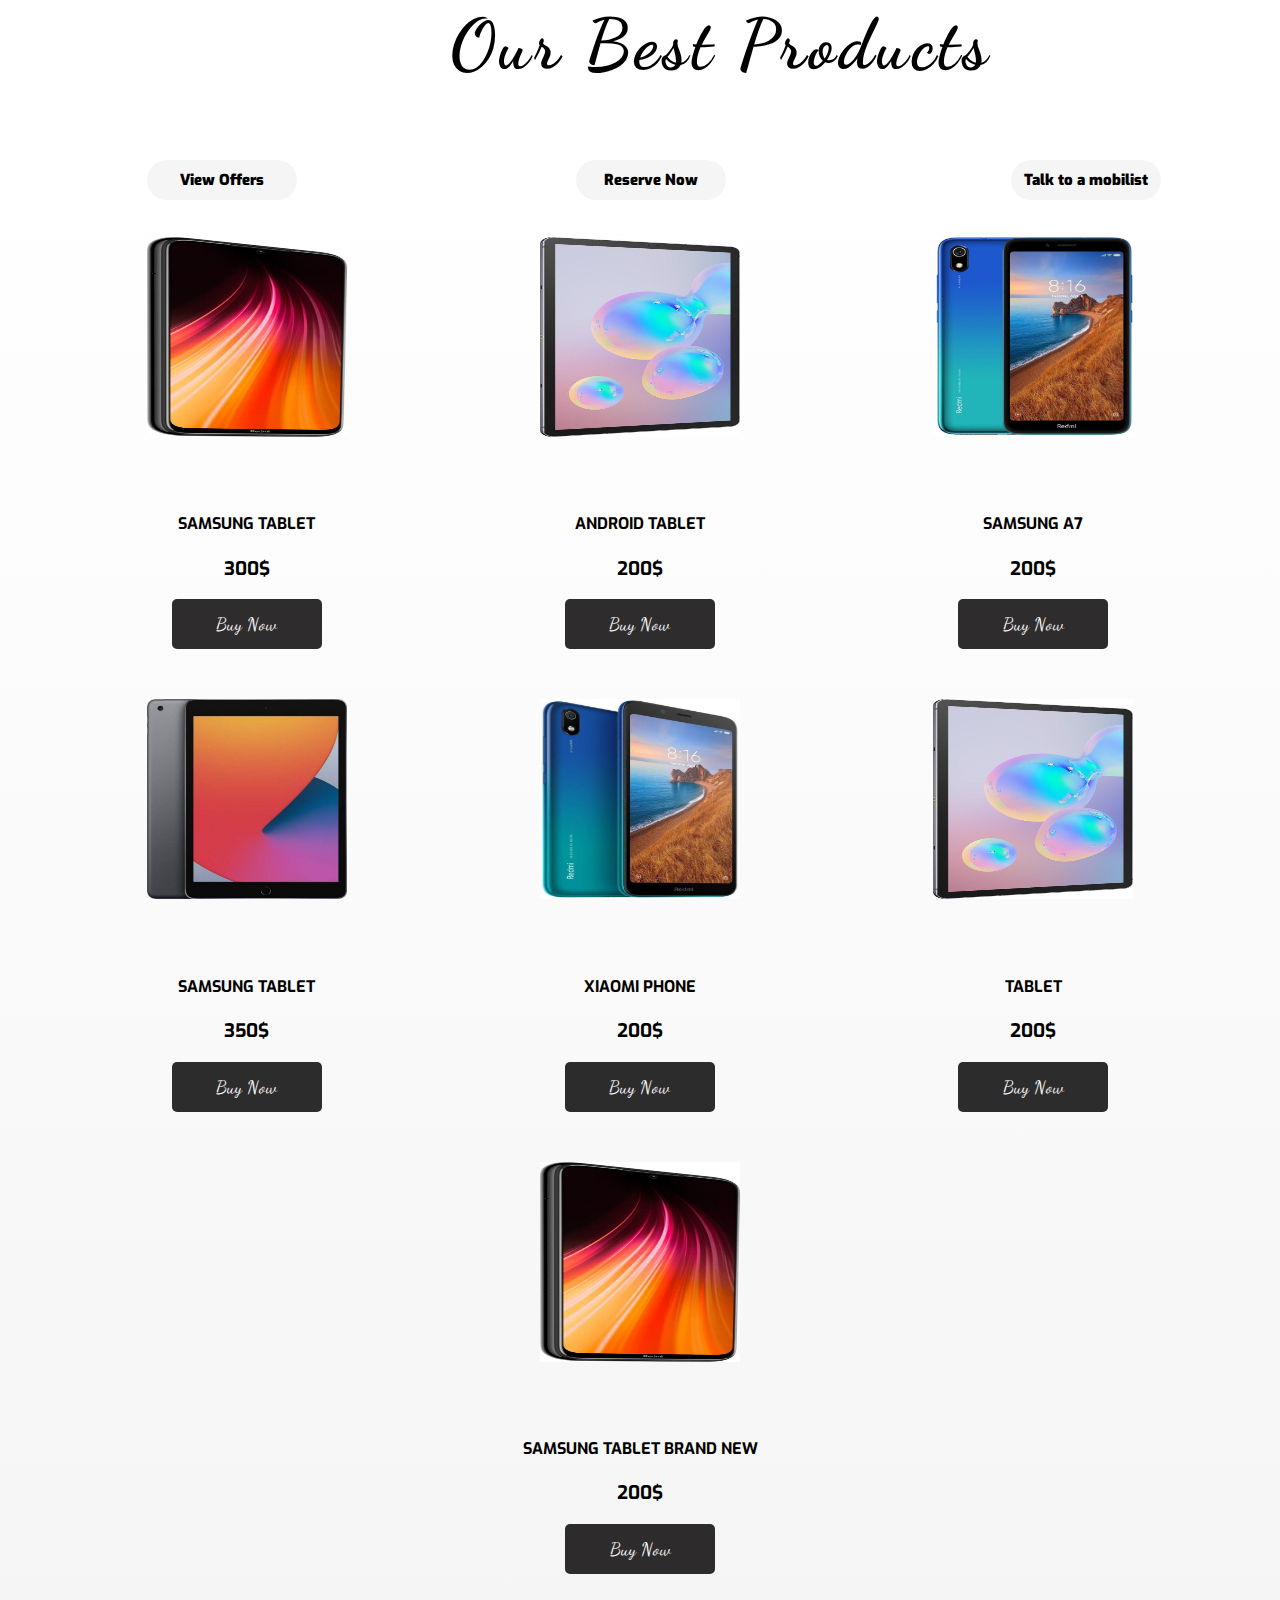
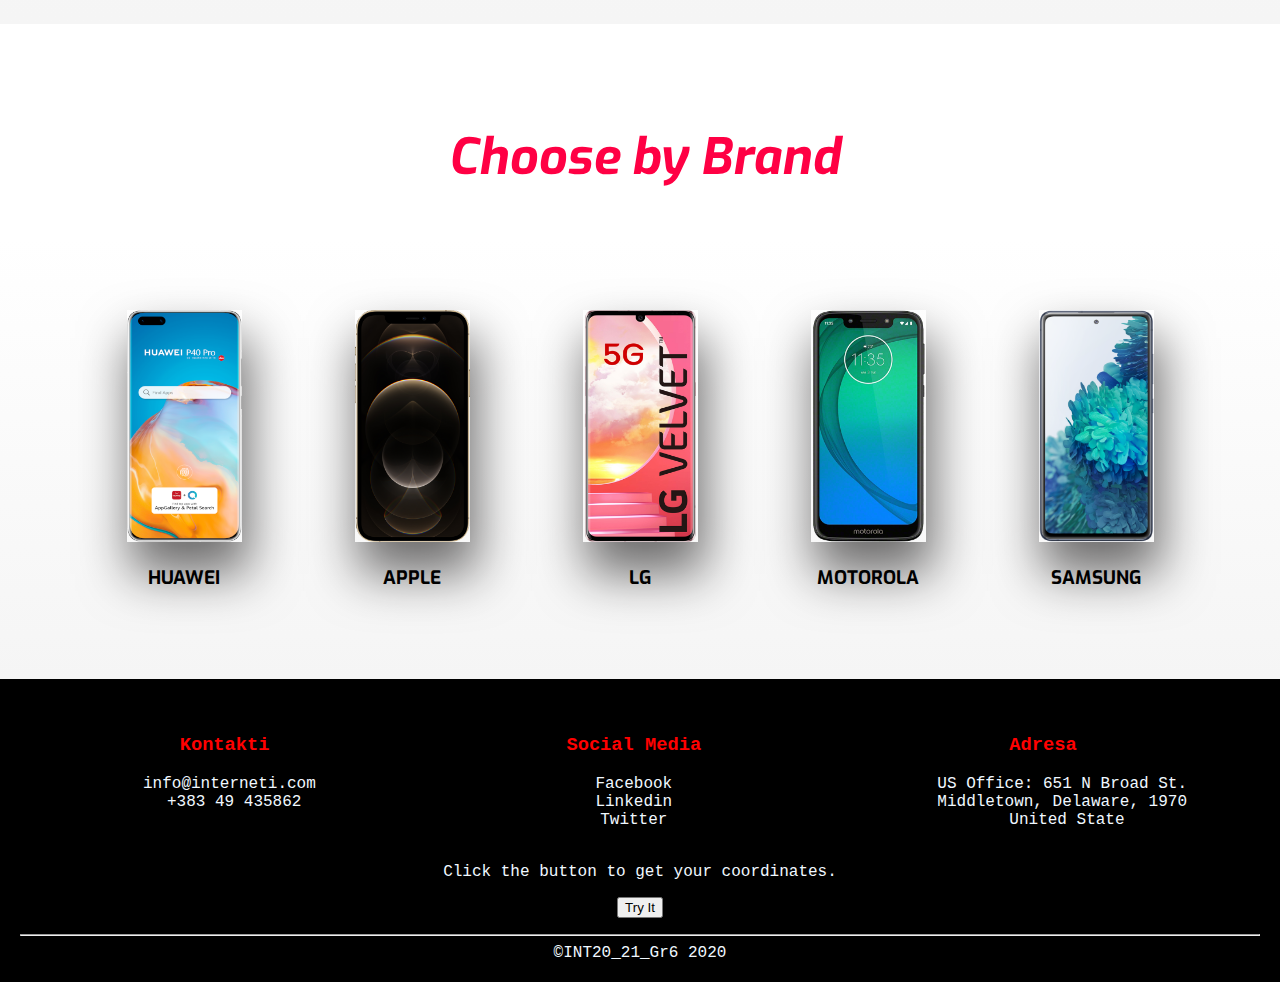
==== commit d575724f: "navbar" ====
--- a/index.html
+++ b/index.html
@@ -54,6 +54,7 @@
         </div>
     </div>
 <!--***************************OUR BEST PRODUCTS ***************************************************** -->
+        <br>
     <h2 class="obp">Our Best Products</h2>
     <div class="selling">
 
--- a/style.css
+++ b/style.css
@@ -98,7 +98,7 @@
 }
 .obp
 {
-     margin-top: 50px;
+    margin-top: 50px;
     margin-bottom: 50px;
     margin-left: 450px;
     letter-spacing: 4px;
